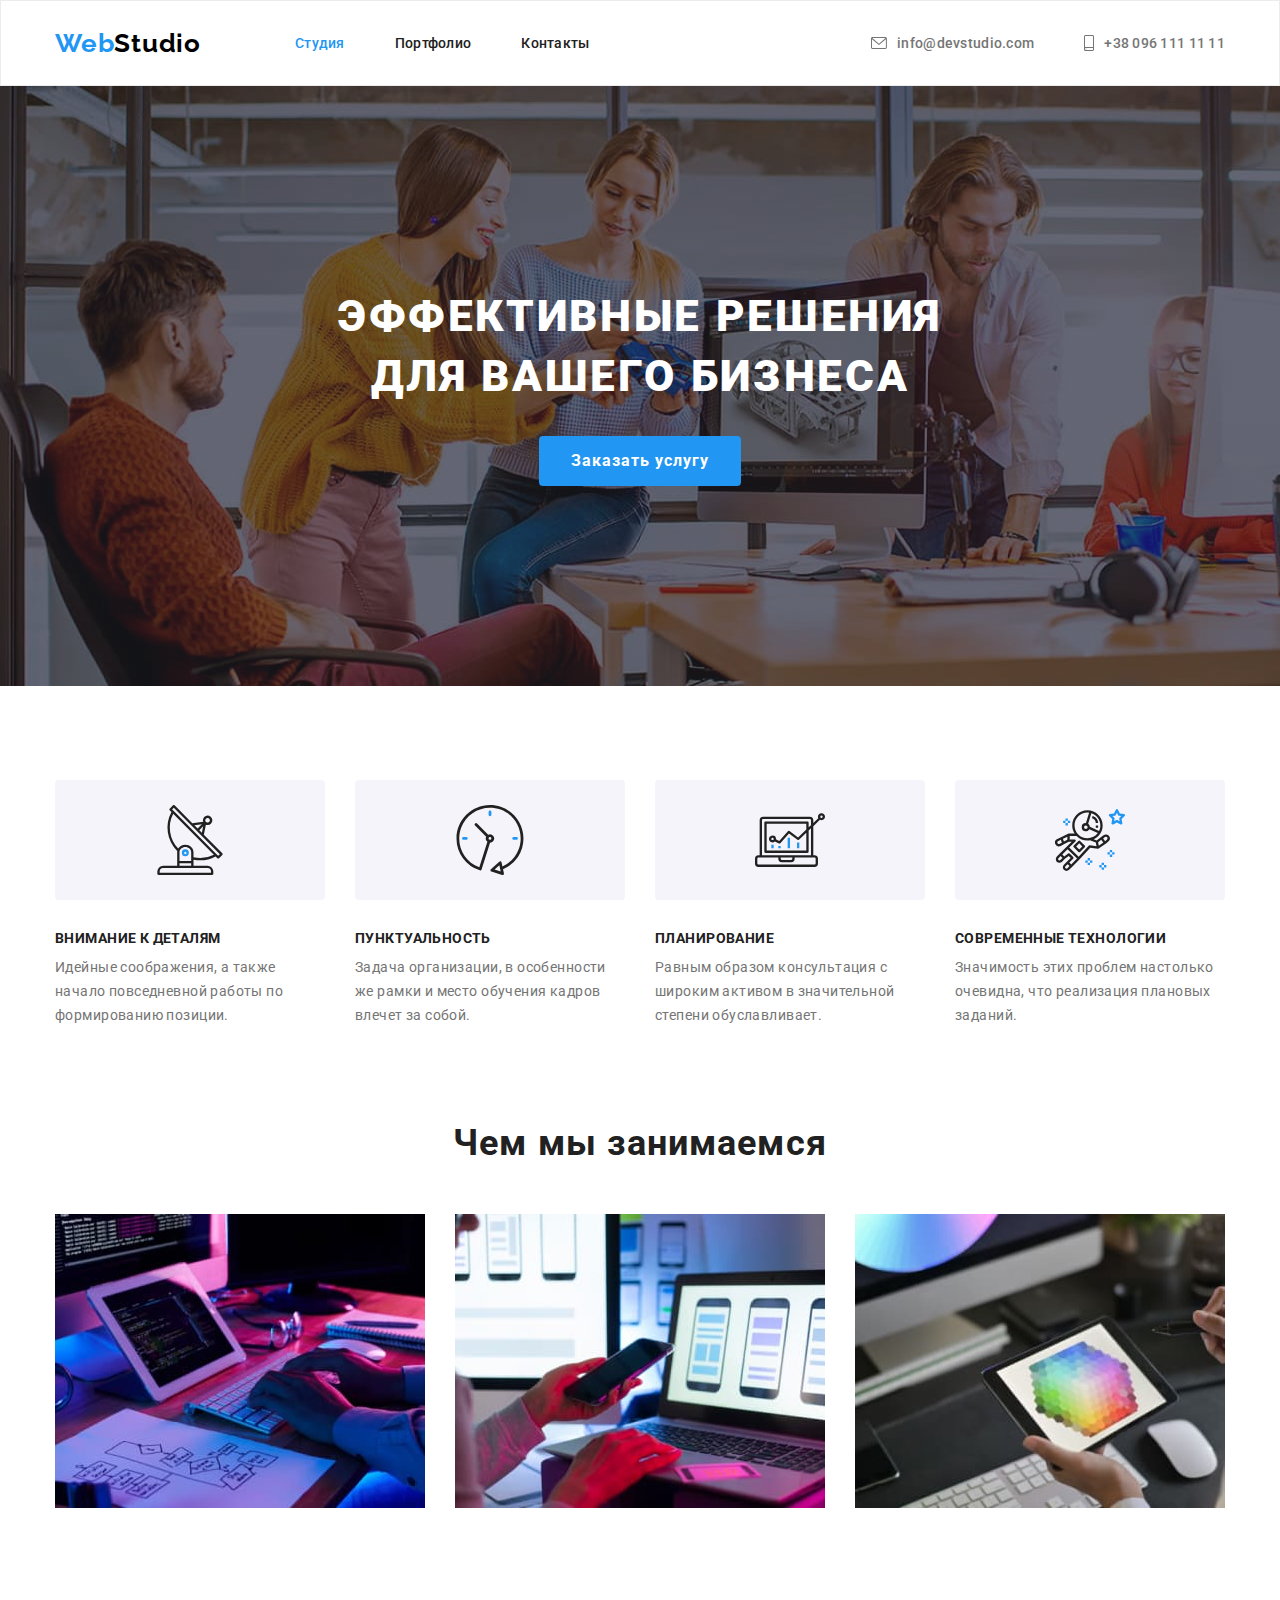
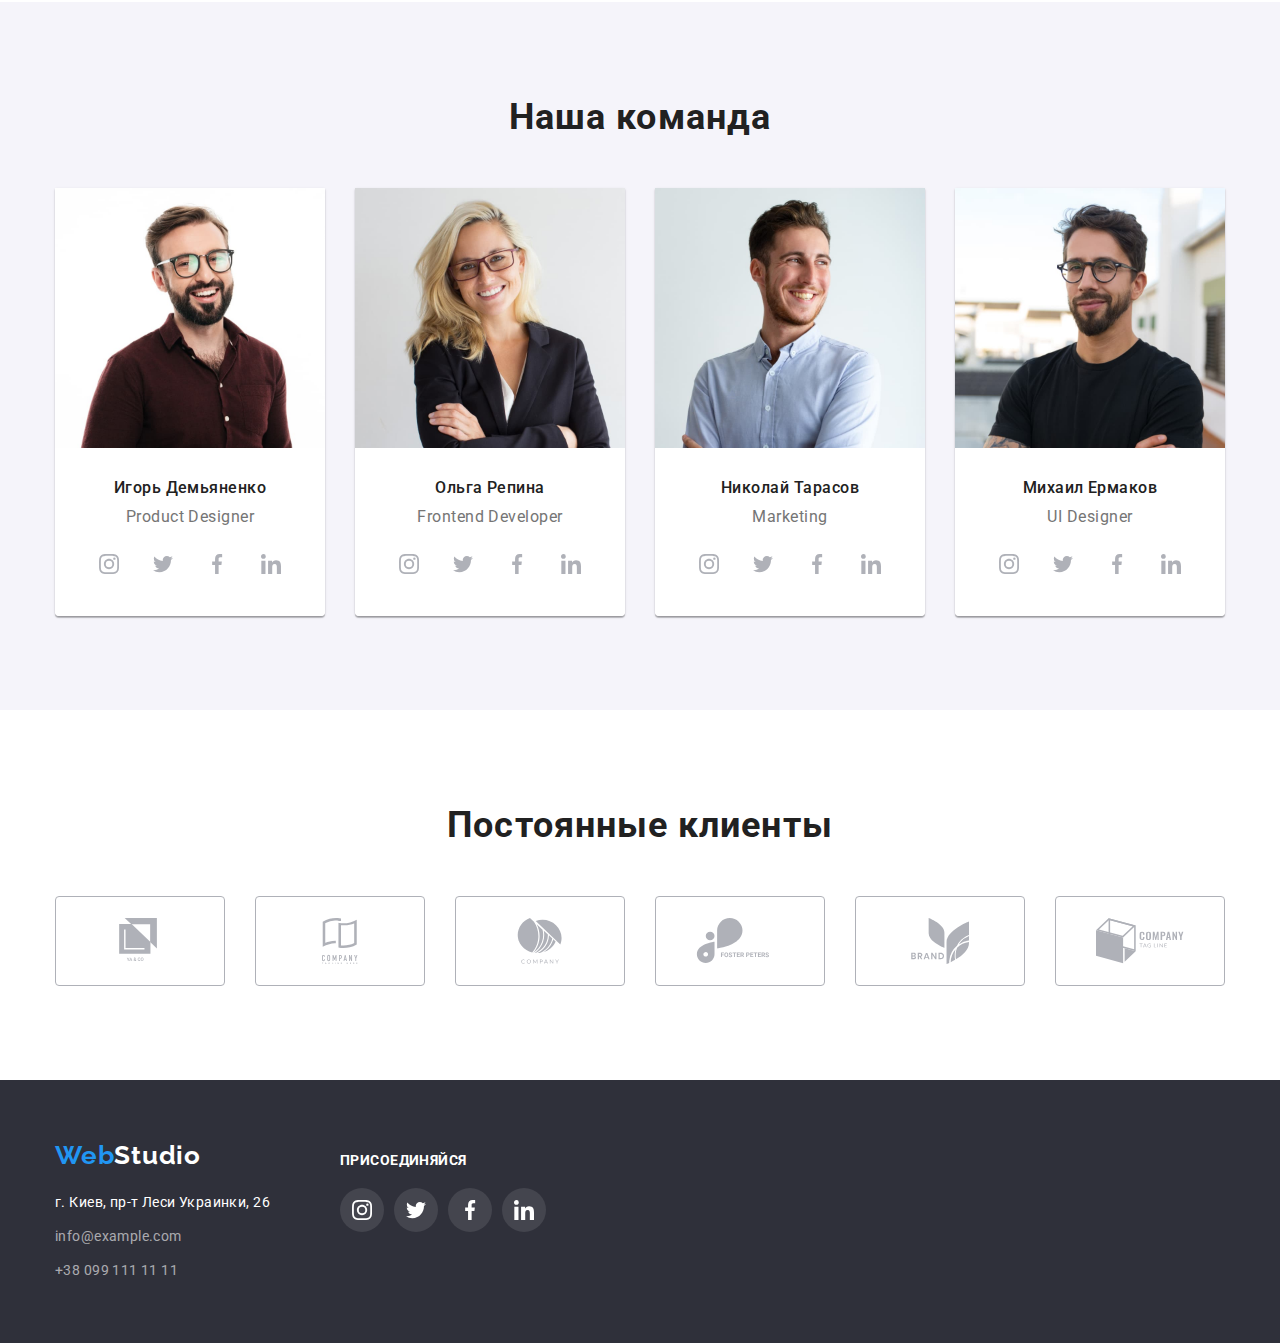
==== index.html @ 65c584cf "Создал репозиторий 5" ====
<!DOCTYPE html>
<html lang="ru">
<head>
    <meta charset="UTF-8">
    <meta name="viewport" content="width=device-width, initial-scale=1.0">
    <title>WebStudio</title>
    <link rel="stylesheet" href="https://cdnjs.cloudflare.com/ajax/libs/modern-normalize/1.0.0/modern-normalize.css">
    <link href="https://fonts.googleapis.com/css2?family=Raleway:wght@700&family=Roboto:wght@400;500;700;900&display=swap" rel="stylesheet">
    <link rel="stylesheet" href="./css/style.css">
</head>

<body>

    <!-- Шапка -->
    <header class="header">
        <div class="container">
            <nav class="navigation">
                <a class="logo link" href="./index.html" aria-label="логотип вебстудио"><span class="logo-part">Web</span>Studio</a>
            
                <ul class="navigation-list list">
                    <li class="navigation-list-item">
                        <a class="navigation-list-link active link" href="./index.html">Студия</a>
                    </li>
                    <li class="navigation-list-item">
                        <a class="navigation-list-link link" href="./portfolio.html">Портфолио</a>
                    </li>
                    <li class="navigation-list-item">
                        <a class="navigation-list-link link" href="">Контакты</a>
                    </li>
                </ul>
            </nav>
    
            <address class="address">
                <ul class="address-list list">
                    <li class="address-list-item">
                        <a class="address-link-item address link" href="mailto:info@devstudio.com">
                            <svg class="adress-icon" width="16" height="12">
                                <use href="./imeges/sprite.svg#icon-envelope"></use>
                            </svg>
                            info@devstudio.com</a>
                    </li>
                    <li class="address-list-item">
                        <a class="address-link-item address link" href="tel:+380961111111">
                            <svg class="adress-icon" width="10" height="16">
                                <use href="./imeges/sprite.svg#icon-smartphone"></use>
                            </svg>
                            +38 096 111 11 11</a>
                    </li>
                </ul>
            </address>
        </div>
    </header>
        

    <main>
        <!-- Главная секция -->
        <section class="main-section">
            <div class="container">
                <h1 class="main-section-title">Эффективные решения<br> для вашего бизнеса</h1>

                <button class="hero-btn" type="button">Заказать услугу</button>
            </div>
        </section>

        <!-- Секция Наши преимущества -->
        <section class="our-adventages-section">
            <div class="container">
                <h2 class="section-title visually-hidden">Наши преимущества</h2>
                <ul class="adventages-list list">
                    <li class="adventages-list-item">
                        <h3 class="adventages-subtitle">Внимание к деталям</h3>
                        <p class="adventages-text">Идейные соображения, а также начало повседневной работы по формированию позиции.</p>
                    </li>
                    <li class="adventages-list-item">
                        <h3 class="adventages-subtitle">Пунктуальность</h3>
                        <p class="adventages-text">Задача организации, в особенности же рамки и место обучения кадров влечет за собой.</p>
                    </li>
                    <li class="adventages-list-item">
                        <h3 class="adventages-subtitle">Планирование</h3>
                        <p class="adventages-text">Равным образом консультация с широким активом в значительной степени обуславливает.</p>
                    </li>
                    <li class="adventages-list-item">
                        <h3 class="adventages-subtitle">Современные технологии</h3>
                        <p class="adventages-text">Значимость этих проблем настолько очевидна, что реализация плановых заданий.</p>
                    </li>
                </ul>
            </div>
        </section>

        <!-- Секция Чем мы занимаемся -->
        <section class="what-are-we-doing-section">
            <div class="container">
                <h2 class="section-title">Чем мы занимаемся</h2>
                <ul class="we-doing-list list">
                    <li class="we-doing-item">
                        <img class="we-doing-img" src="./imeges/what-are-we-doing/box-1.jpg" alt="Человек печатает на клавиатуре" width="370" height="294">
                    </li>
                    <li class="we-doing-item">
                        <img class="we-doing-img" src="./imeges/what-are-we-doing/box-2.jpg" alt="Человек сидит за ноутбуком и держит телефон" width="370" height="294">
                    </li>
                    <li class="we-doing-item">
                        <img class="we-doing-img" src="./imeges/what-are-we-doing/box-3.jpg" alt="Человек держит планшет" width="370" height="294">
                    </li>
                </ul>
            </div>
        </section>

        <!-- Секция Наша команда -->
        <section class="our-team-section">
           <div class="container">
            <h2 class="section-title">Наша команда</h2>
            <ul class="our-team-list list">
                <li class="our-team-item">
                    <img class="our-team-img" src="./imeges/our-team/img-igor.jpg" alt="Мужчина в очках и сбородой" width="270" height="260">
                    <div class="our-team-discription">
                        <h3 class="our-team-subtitle">Игорь Демьяненко</h3>
                        <p class="our-team-text" lang="en">Product Designer</p>
                        <ul class="icon-list list">
                            <li class="icon-item">
                                <a href="" class="icon-link">
                                    <svg class="social-list-svg">
                                    <use href="./imeges/sprite.svg#icon-instagram"></use>
                                    </svg>
                                </a>
                            </li>
                            <li class="icon-item">
                                <a href="" class="icon-link">
                                    <svg class="social-list-svg">
                                    <use href="./imeges/sprite.svg#icon-twitter"></use>
                                    </svg>
                                </a>
                            </li>
                            <li class="icon-item">
                                <a href="" class="icon-link">
                                    <svg class="social-list-svg">
                                    <use href="./imeges/sprite.svg#icon-facebook"></use>
                                    </svg>
                                </a>                                
                            </li>
                            <li class="icon-item">
                                <a href="" class="icon-link">
                                    <svg class="social-list-svg">
                                    <use href="./imeges/sprite.svg#icon-linkedin"></use>
                                    </svg>
                                </a>                                
                            </li>
                        </ul>
                    </div>
                </li>
                <li class="our-team-item">
                    <img class="our-team-img" src="./imeges/our-team/img-olga.jpg" alt="Блондинка в очках" width="270" height="260">
                    <div class="our-team-discription">
                        <h3 class="our-team-subtitle">Ольга Репина</h3>
                        <p class="our-team-text" lang="en">Frontend Developer</p>
                        <ul class="icon-list list">
                            <li class="icon-item">
                                <a href="" class="icon-link">
                                    <svg class="social-list-svg" width="20" haight="20">
                                    <use href="./imeges/sprite.svg#icon-instagram"></use>
                                    </svg>
                                </a>
                            </li>
                            <li class="icon-item">
                                <a href="" class="icon-link">
                                    <svg class="social-list-svg" width="20" haight="20">
                                    <use href="./imeges/sprite.svg#icon-twitter"></use>
                                    </svg>
                                </a>
                            </li>
                            <li class="icon-item">
                                <a href="" class="icon-link">
                                    <svg class="social-list-svg" width="20" haight="20">
                                    <use href="./imeges/sprite.svg#icon-facebook"></use>
                                    </svg>
                                </a>                                
                            </li>
                            <li class="icon-item">
                                <a href="" class="icon-link">
                                    <svg class="social-list-svg" width="20" haight="20">
                                    <use href="./imeges/sprite.svg#icon-linkedin"></use>
                                    </svg>
                                </a>                                
                            </li>
                        </ul>
                    </div>  
                </li>
                <li class="our-team-item">
                    <img class="our-team-img" src="./imeges/our-team/img-nikolai.jpg" alt="Мужчина смотрит в сторону" width="270" height="260">
                    <div class="our-team-discription">
                        <h3 class="our-team-subtitle">Николай Тарасов</h3>
                        <p class="our-team-text" lang="en">Marketing</p>
                        <ul class="icon-list list">
                            <li class="icon-item">
                                <a href="" class="icon-link">
                                    <svg class="social-list-svg" width="20" haight="20">
                                    <use href="./imeges/sprite.svg#icon-instagram"></use>
                                    </svg>
                                </a>
                            </li>
                            <li class="icon-item">
                                <a href="" class="icon-link">
                                    <svg class="social-list-svg" width="20" haight="20">
                                    <use href="./imeges/sprite.svg#icon-twitter"></use>
                                    </svg>
                                </a>
                            </li>
                            <li class="icon-item">
                                <a href="" class="icon-link">
                                    <svg class="social-list-svg" width="20" haight="20">
                                    <use href="./imeges/sprite.svg#icon-facebook"></use>
                                    </svg>
                                </a>                                
                            </li>
                            <li class="icon-item">
                                <a href="" class="icon-link">
                                    <svg class="social-list-svg" width="20" haight="20">
                                    <use href="./imeges/sprite.svg#icon-linkedin"></use>
                                    </svg>
                                </a>                                
                            </li>
                        </ul>
                    </div>
                </li>
                <li class="our-team-item">
                    <img class="our-team-img" src="./imeges/our-team/img-mikhail.jpg" alt="Мужчина в очках и сбородой" width="270" height="260">
                    <div class="our-team-discription">
                        <h3 class="our-team-subtitle">Михаил Ермаков</h3>
                        <p class="our-team-text" lang="en">UI Designer</p>
                        <ul class="icon-list list">
                            <li class="icon-item">
                                <a href="" class="icon-link">
                                    <svg class="social-list-svg" width="20" haight="20">
                                    <use href="./imeges/sprite.svg#icon-instagram"></use>
                                    </svg>
                                </a>
                            </li>
                            <li class="icon-item">
                                <a href="" class="icon-link">
                                    <svg class="social-list-svg" width="20" haight="20">
                                    <use href="./imeges/sprite.svg#icon-twitter"></use>
                                    </svg>
                                </a>
                            </li>
                            <li class="icon-item">
                                <a href="" class="icon-link">
                                    <svg class="social-list-svg" width="20" haight="20">
                                    <use href="./imeges/sprite.svg#icon-facebook"></use>
                                    </svg>
                                </a>                                
                            </li>
                            <li class="icon-item">
                                <a href="" class="icon-link">
                                    <svg class="social-list-svg" width="20" haight="20">
                                    <use href="./imeges/sprite.svg#icon-linkedin"></use>
                                    </svg>
                                </a>                                
                            </li>
                        </ul>
                    </div>
                </li>
            </ul>
           </div>
        </section>

        <!-- Секция Постоянные клиенты -->
        <section class="clients">
            <div class="container">
                <h2 class="section-title">Постоянные клиенты</h2>
                <ul class="clients-list list">
                    <li class="clients-item">
                        <a class="clients-link" href="">
                            <svg class="clients-list-svg">
                                <use href="./imeges/sprite.svg#icon-logo-1"></use>
                            </svg>
                        </a>
                    </li>
                    <li class="clients-item">
                        <a class="clients-link" href="">
                            <svg class="clients-list-svg">
                                <use href="./imeges/sprite.svg#icon-logo-2"></use>
                            </svg>
                        </a>
                    </li>
                    <li class="clients-item">
                        <a class="clients-link" href="">
                            <svg class="clients-list-svg">
                                <use href="./imeges/sprite.svg#icon-logo-3"></use>
                            </svg>
                        </a>
                    </li>
                    <li class="clients-item">
                        <a class="clients-link" href="">
                            <svg class="clients-list-svg">
                                <use href="./imeges/sprite.svg#icon-logo-4"></use>
                            </svg>
                        </a>
                    </li>
                    <li class="clients-item">
                        <a class="clients-link" href="">
                            <svg class="clients-list-svg">
                                <use href="./imeges/sprite.svg#icon-logo-5"></use>
                            </svg>
                        </a>
                    </li>
                    <li class="clients-item">
                        <a class="clients-link" href="">
                            <svg class="clients-list-svg">
                                <use href="./imeges/sprite.svg#icon-logo-6"></use>
                            </svg>
                        </a>
                    </li>
                </ul>
            </div>
        </section>
    </main>

    <!-- Подвал -->
    <footer class="footer">   
       <div class="container">
            <div class="contacts">
                <a class="logo logo-dark-theme link" href="./index.html" aria-label="логотип вебстудио"><span class="logo-part">Web</span>Studio</a>

                <address>
                    <ul class="footer-list list">
                        <li class="list-item">
                            <a class="footer-list-address link address" href="https://yandex.ru/maps/-/CCQxiAqx9C" target="_blank">г. Киев, пр-т Леси Украинки, 26</a>
                        </li>
                        <li class="list-item">
                            <a class="footer-list-mail link address" href="mailto:info@example.com">info@example.com</a>
                        </li>
                        <li class="list-item">
                            <a class="footer-list-tel link address" href="tel:+380991111111">+38 099 111 11 11</a>
                        </li>
                    </ul>
                </address>
            </div>

            <div class="social-list">
                <h2 class="footer-subtitle">Присоединяйся</h2>
                <ul class="social-list-items list">
                    <li class="social-item">
                        <a href="" class="icon-link">
                            <svg class="social-list-svg" width="20" haight="20">
                            <use href="./imeges/sprite.svg#icon-instagram"></use>
                            </svg>
                        </a>
                    </li>
                    <li class="social-item">
                        <a href="" class="icon-link">
                            <svg class="social-list-svg" width="20" haight="20">
                            <use href="./imeges/sprite.svg#icon-twitter"></use>
                            </svg>
                        </a>
                    </li>
                    <li class="social-item">
                        <a href="" class="icon-link">
                            <svg class="social-list-svg" width="20" haight="20">
                            <use href="./imeges/sprite.svg#icon-facebook"></use>
                            </svg>
                        </a>
                    </li>
                    <li class="social-item">
                        <a href="" class="icon-link">
                            <svg class="social-list-svg" width="20" haight="20">
                            <use href="./imeges/sprite.svg#icon-linkedin"></use>
                            </svg>
                        </a>
                    </li>
                </ul>
            </div>
       </div>
    </footer>
</body>
</html>
---- css/style.css ----
:root {
    --main-font: "Roboto", sans-serif;
    --secondary-font: "Raleway", sans-serif;
    --title-color-white-them: #212121;
    --title-color-dark-theme: #FFFFFF;
    --text-color: #757575;
    --accent-text-color: #2196F3;
    --text-btn-white-theme: #212121;
    --text-btn-dark-theme: #FFFFFF;
    --active-text-btn-white-theme: #FFFFFF;
    --active-text-btn-dark-theme: #212121;
}

*,
*::before,
*::after {
    margin: 0;
    padding: 0;
}

body {
    font-family: var(--main-font);
    font-style: normal;
    color: var(--text-color);
    background-color: #ffffff;
    
}

.list {
    list-style: none;
}

.link {
    text-decoration: none;
}

.address {
    font-style: normal;
}

img {
    display: block;
    max-width: 100%;
    height: auto;
}

/* COMPONENTS */

.container {
    width: 1200px;
    padding: 0 15px;
    margin-right: auto;
    margin-left: auto;
}

.section-title {
    margin-bottom: 50px;

    font-weight: 700;
    font-size: 36px;
    line-height: 1.167;
    text-align: center;
    letter-spacing: 0.03em;
    color: var(--title-color-white-them);
}

.visually-hidden {
    position: absolute;
    width: 1px;
    height: 1px;
    margin: -1px;
    border: 0;
    padding: 0;   
    white-space: nowrap;
    clip-path: inset(100%);
    clip: rect(0 0 0 0);
    overflow: hidden;
}


/* END COMPONENTS */

/* HEADER */

.header {
    padding: 24px 0;
    border: 1px solid #ECECEC;
}

.header .container {
    display: flex;
    align-items: center;
    }

.navigation {
    display: flex;
    align-items: center;
}

.navigation-list {
    display: flex;
}

.header>.container>.address {
    margin-left: auto;
}

.logo {
    font-family: var(--secondary-font);
    font-weight: 700;
    font-size: 26px;
    line-height: 1.192;
    letter-spacing: 0.03em;
    color: #000000;
}

.navigation .logo {
    margin-right: 94px;
}

.logo-part {
    color: var(--accent-text-color);
}

/* --links of menu-- */
.navigation-list-item:not(:last-child) {
    margin-right: 50px;
}

.navigation-list-link {
    display: block;
    padding-top: 10px;
    padding-bottom: 10px;
}

.navigation-list-link,
.address-link-item {
    font-weight: 500;
    font-size: 14px;
    line-height: 1.143;
    letter-spacing: 0.02em;
}

.navigation-list-link {
    color: var(--title-color-white-them);
}

/* --links of mail and tel-- */
.address-link-item {
    color: var(--text-color);
}

.navigation-list-link:hover,
.navigation-list-link:focus,
.address-link-item:hover,
.address-link-item:focus {
    color: var(--accent-text-color);
    --color1: var(--accent-text-color);
}

.navigation-list-link.active {
    color: var(--accent-text-color);
}

.address-list {
    display: flex;
}

.address-list-item:not(:last-child) {
    margin-right: 50px;
}

.adress-icon {
    margin-right: 10px;
}

.address-link-item {
    display: flex;
    align-items: center;
}

/* END HEADER */

/* MAIN SECTION */

.main-section .container {

    padding-top: 200px;
    padding-bottom: 200PX;
    text-align: center;
}

.main-section-title {
    
    margin-bottom: 30px;

    font-weight: 900;
    font-size: 44px;
    line-height: 1.364;
    text-align: center;
    letter-spacing: 0.06em;
    text-transform: uppercase;
    color: #FFFFFF;
}

.main-section {
    background-image: linear-gradient(rgba(47, 48, 58, 0.4),
    rgba(47, 48, 58, 0.4)), 
    url(../imeges/hero/bg.jpg);
    background-repeat: no-repeat;
    background-size: cover;
}

.hero-btn {
    padding: 10px 32px;

    font-family: var(--main-font);
    font-style: normal;
    font-weight: 700;
    font-size: 16px;
    line-height: 1.875;
    display: inline-block;
    
    
    letter-spacing: 0.06em;
    color: var(--text-btn-dark-theme);
    background: #2196F3;
    border-radius: 4px;
    border-style: none;
}

.hero-btn:hover,
.hero-btn:focus {
    color: var(--active-text-btn-dark-theme);
    background: #FFFFFF;
}

/* END MAIN SECTION */

/* OUR ADVENTAGES SECTION*/

.our-adventages-section .container {
    padding-top: 94px;
    padding-bottom: 94px;
}

.adventages-list {
    display: flex;
    justify-content: space-between;
}

.adventages-list-item {
    width: calc((100%-90px) / 4);
}

.adventages-list-item:not(:last-child) {
    margin-right: 30px;
}

.adventages-list-item:first-child::before {
    display: block;
    content: "";
    width: 270px;
    height: 120px;
    margin-bottom: 30px;
    background-color:#F5F4FA;
    background-image: url(../imeges/our-advantages/antenna.svg);
    border-radius: 4px;
    background-position: center;
    background-repeat: no-repeat;
}

.adventages-list-item:nth-child(2)::before {
    display: block;
    content: "";
    width: 270px;
    height: 120px;
    margin-bottom: 30px;
    background-color:#F5F4FA;
    background-image: url(../imeges/our-advantages/clock.svg);
    border-radius: 4px;
    background-position: center;
    background-repeat: no-repeat;
}

.adventages-list-item:nth-child(3)::before {
    display: block;
    content: "";
    width: 270px;
    height: 120px;
    margin-bottom: 30px;
    background-color:#F5F4FA;
background-image: url(../imeges/our-advantages/diagram.svg);
    border-radius: 4px;
    background-position: center;
    background-repeat: no-repeat;
}

.adventages-list-item:last-child::before {
    display: block;
    content: "";
    width: 270px;
    height: 120px;
    margin-bottom: 30px;
    background-color:#F5F4FA;
    background-image: url(../imeges/our-advantages/astronaut.svg);
    border-radius: 4px;
    background-position: center;
    background-repeat: no-repeat;
}

.adventages-subtitle {
    margin-bottom: 10px;

    font-weight: 700;
    font-size: 14px;
    line-height: 1.143;
    letter-spacing: 0.03em;
    text-transform: uppercase;
    color: var(--title-color-white-them);
}

.adventages-text {
    font-size: 14px;
    line-height: 1.714;
    letter-spacing: 0.03em;
}

/* END OUR ADVENTAGES SECTION*/

/* WHAT ARE WE DOING SECTION */

.what-are-we-doing-section .container {
    padding-bottom: 94px;
}

.we-doing-list {
    display: flex;
    justify-content: space-between;
}

.we-doing-item:not(:last-child) {
    margin-right: 30px;
}

/* END WHAT ARE WE DOING SECTION */

/* OUR TEAM SECTION */

.our-team-section {
    background-color: #F5F4FA;
}

.our-team-section .container {
    padding-top: 94px;
    padding-bottom: 94px;
}

.our-team-list {
    display: flex;
    justify-content: space-between;
}

/* .our-team-item + .our-team-item {
    margin-left: 30px;
} */

.our-team-item {
    width: 270px;
    
    overflow: hidden;
    border-bottom-right-radius: 4px;
    border-bottom-left-radius: 4px;
    box-shadow: 0px 1px 3px rgba(0, 0, 0, 0.12), 0px 1px 1px rgba(0, 0, 0, 0.14), 0px 2px 1px rgba(0, 0, 0, 0.2);
}

.our-team-discription {
    padding: 30px 32px;

    background-color: #FFFFFF;
    text-align: center;
}

.our-team-subtitle {
    margin-bottom: 10px;

    font-weight: 500;
    font-size: 16px;
    line-height: 1.188;
    letter-spacing: 0.03em;
    color: var(--title-color-white-them);
}

.our-team-text {
    font-size: 16px;
    line-height: 1.188;
    letter-spacing: 0.03em;

    margin-bottom: 16px;
}

.our-team-section .icon-list {
    display: flex;
    justify-content: space-between;
}

.icon-list .icon-link {
    display: flex;
    align-items: center;
    justify-content: center;
    width: 44px;
    height: 44px;
    border-radius: 50%;
    background-color: #FFFFFF;
}

.social-list-svg {
    width: 20px;
    height: 20px;
}

.icon-list .icon-link:hover,
.icon-list .icon-link:focus {
    background-color: var(--accent-text-color);
    --color2: var(--text-btn-dark-theme);
}

/* END OUR TEAM SECTION */

/* REGULAR CLIENTS */

.clients .container {
    padding: 94px 15px;
}

.clients-list {
    display: flex;
    justify-content: space-between;
}

.clients-item:not(:last-child) {
    margin-right: 30px;
}

.clients-link {
    display: flex;
    align-items: center;
    justify-content: center;
    width: 170px;
    height: 90px;

    border: 1px solid #AFB1B8;
    box-sizing: border-box;
    border-radius: 4px;
}

.clients-list-svg {
    width: 88px;
    height: 46px;
}

.clients-link:hover,
.clients-link:focus {
    border:1px solid var(--accent-text-color);
    --color2: var(--accent-text-color);
}

/* END REGULAR CLIENTS */

/* PORTFOLIO SECTION */

.portfolio-section {
    padding-top: 100px;
    padding-bottom: 94px;
}

.portfolio-filter-list {
    display: flex;
    justify-content: center;
    margin-bottom: 50px;
}

.portfolio-filter-item:not(:last-child) {
    margin-right: 8px;
}

.portfolio-filter-btn {
    padding: 6px 22px;

    font-family: Roboto, sans-serif;
    font-style: normal;
    font-weight: 500;
    font-size: 16px;
    line-height: 1.625;
    letter-spacing: 0.03em;
    color: var(--text-btn-white-theme);
    background-color: #F5F4FA;
    border-style: none;
    border-radius: 4px;
}

.portfolio-filter-btn:hover,
.portfolio-filter-btn:focus {
    color: var(--active-text-btn-white-theme);
    background-color: #2196F3;
    box-shadow: 0px 3px 1px rgba(0, 0, 0, 0.1), 0px 1px 2px rgba(0, 0, 0, 0.08), 0px 2px 2px rgba(0, 0, 0, 0.12);
}

.projects-list {
    display: flex;
    flex-wrap: wrap;
}

.project-item {
    width: calc((100% - 60px) / 3);
}

.project-item:not(:nth-child(3n)) {
    margin-right: 30px;
}

.project-item:not(:nth-last-child(-n+3)) {
    margin-bottom: 30px;
}

.project-item-link {
    display: block;
}

.project-item-link:hover,
.project-item-link:focus {
    box-shadow: 0px 1px 1px rgba(0, 0, 0, 0.12), 0px 4px 4px rgba(0, 0, 0, 0.06), 1px 4px 6px rgba(0, 0, 0, 0.16);
}

.project-content {
    padding: 20px 24px;

    border-right-width: 1px;
    border-right-style: solid;
    border-right-color: #EEEEEE;
    border-bottom-width: 1px;
    border-bottom-style: solid;
    border-bottom-color: #EEEEEE;
    border-left-width: 1px;
    border-left-style: solid;
    border-left-color: #EEEEEE;
}

.project-item-subtitle {
    margin-bottom: 4px;

    font-weight: 700;
    font-size: 18px;
    line-height: 2.000;
    letter-spacing: 0.06em;
    color: var(--title-color-white-them);
}

.project-item-text {
    font-size: 16px;
    line-height: 1.875;
    letter-spacing: 0.03em;
    color: var(--text-color);
}


/* END PORTFOLIO SECTION */

/* FOOTER */

.footer .container {
    display: flex;
    align-items: flex-start;
    padding-top: 60px;
    padding-bottom: 60px;
}

.footer .contacts {
    margin-right: 70px;
}

.logo.logo-dark-theme {
    display: inline-block;
    margin-bottom: 20px;

    color: #FFFFFF;
}

.footer-list .list-item:not(:last-child) {
    margin-bottom: 10px;
}

.footer-list-address {
    font-size: 14px;
    line-height: 1.714;
    letter-spacing: 0.03em;
    color: #FFFFFF;
}

.footer-list-mail,
.footer-list-tel {
    font-size: 14px;
    line-height: 1.714;
    letter-spacing: 0.03em;
    color: rgba(255, 255, 255, 0.6);
}

.footer {
    /* width: 1600px;
    height: 252px;
    left: 0px;
    top: 2097px; */
    background: #2F303A;
}

.footer-list-address:hover,
.footer-list-address:focus,
.footer-list-mail:hover,
.footer-list-mail:focus,
.footer-list-tel:hover,
.footer-list-tel:focus {
    color: var(--accent-text-color);
}

.social-list {
    padding-top: 12px;
}

.footer-subtitle {
    margin-bottom: 20px;

    font-weight: bold;
    font-size: 14px;
    line-height: 1.143;
    letter-spacing: 0.03em;
    text-transform: uppercase;
    color: var(--title-color-dark-theme);
}

.social-list-items {
    display: flex;
    justify-content: space-between;
}

.social-item:not(:last-child) {
    margin-right: 10px;
}

.social-item .icon-link {
    display: flex;
    align-items: center;
    justify-content: center;
    width: 44px;
    height: 44px;
    border-radius: 50%;
    background-color:rgba(255, 255, 255, 0.1);
    --color2: var(--text-btn-dark-theme);

}

.social-item .icon-link:hover,
.social-item .icon-link:focus {
    background-color: var(--accent-text-color);

/* END FOOTER */
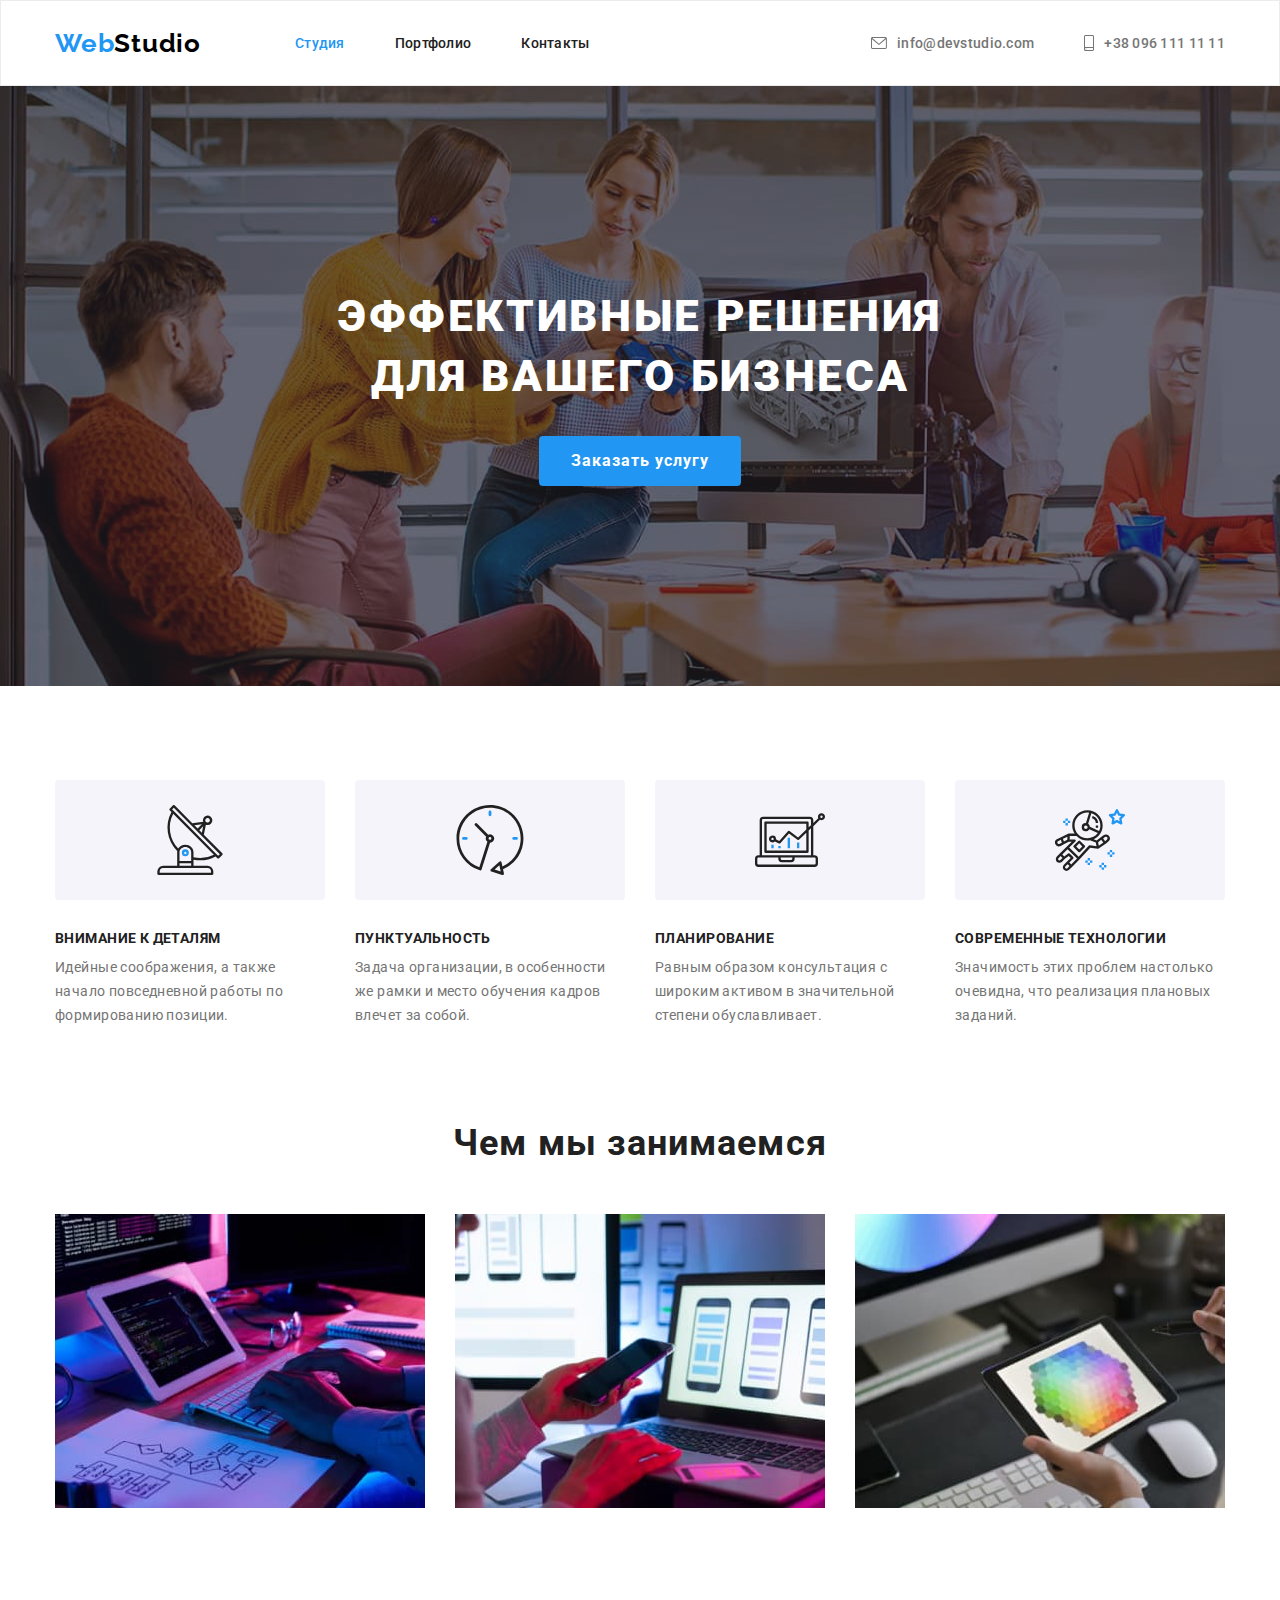
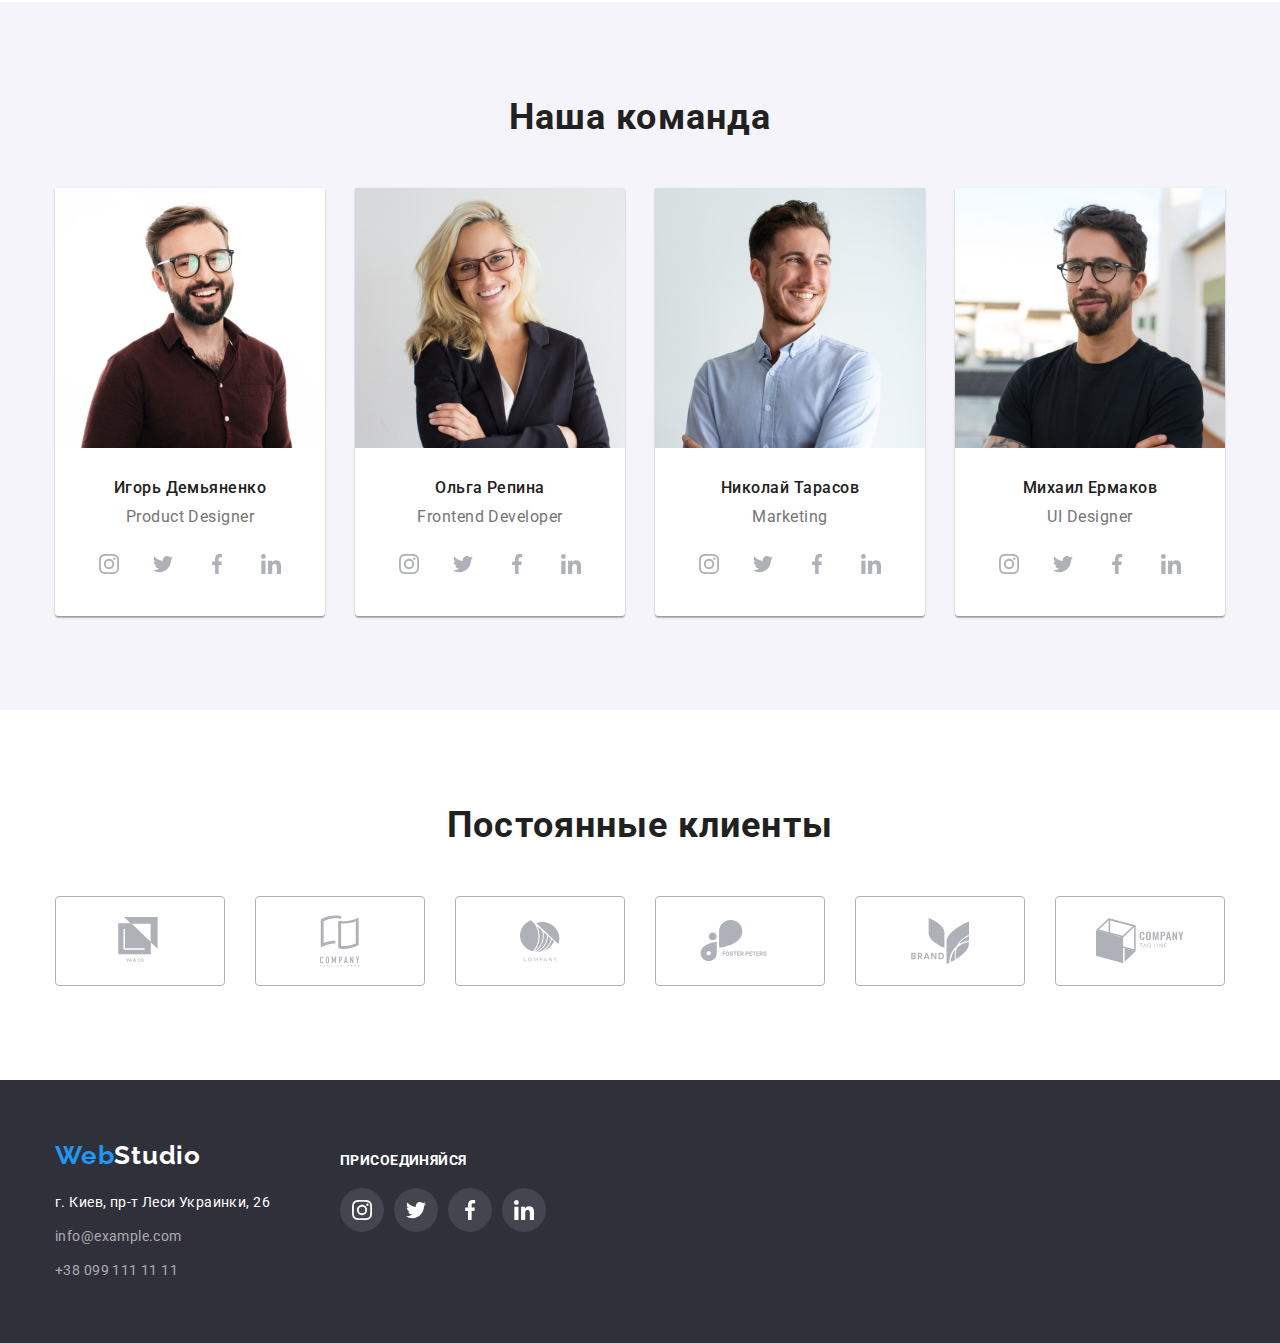
==== commit 2a3d1657: "Изменил атрибуты размеров иконок" ====
--- a/index.html
+++ b/index.html
@@ -118,28 +118,28 @@
                         <ul class="icon-list list">
                             <li class="icon-item">
                                 <a href="" class="icon-link">
-                                    <svg class="social-list-svg">
+                                    <svg class="social-list-svg" width="20" height="20">
                                     <use href="./imeges/sprite.svg#icon-instagram"></use>
                                     </svg>
                                 </a>
                             </li>
                             <li class="icon-item">
                                 <a href="" class="icon-link">
-                                    <svg class="social-list-svg">
+                                    <svg class="social-list-svg" width="20" height="20">
                                     <use href="./imeges/sprite.svg#icon-twitter"></use>
                                     </svg>
                                 </a>
                             </li>
                             <li class="icon-item">
                                 <a href="" class="icon-link">
-                                    <svg class="social-list-svg">
+                                    <svg class="social-list-svg" width="20" height="20">
                                     <use href="./imeges/sprite.svg#icon-facebook"></use>
                                     </svg>
                                 </a>                                
                             </li>
                             <li class="icon-item">
                                 <a href="" class="icon-link">
-                                    <svg class="social-list-svg">
+                                    <svg class="social-list-svg" width="20" height="20">
                                     <use href="./imeges/sprite.svg#icon-linkedin"></use>
                                     </svg>
                                 </a>                                
@@ -155,28 +155,28 @@
                         <ul class="icon-list list">
                             <li class="icon-item">
                                 <a href="" class="icon-link">
-                                    <svg class="social-list-svg" width="20" haight="20">
+                                    <svg class="social-list-svg" width="20" height="20">
                                     <use href="./imeges/sprite.svg#icon-instagram"></use>
                                     </svg>
                                 </a>
                             </li>
                             <li class="icon-item">
                                 <a href="" class="icon-link">
-                                    <svg class="social-list-svg" width="20" haight="20">
+                                    <svg class="social-list-svg" width="20" height="20">
                                     <use href="./imeges/sprite.svg#icon-twitter"></use>
                                     </svg>
                                 </a>
                             </li>
                             <li class="icon-item">
                                 <a href="" class="icon-link">
-                                    <svg class="social-list-svg" width="20" haight="20">
+                                    <svg class="social-list-svg" width="20" height="20">
                                     <use href="./imeges/sprite.svg#icon-facebook"></use>
                                     </svg>
                                 </a>                                
                             </li>
                             <li class="icon-item">
                                 <a href="" class="icon-link">
-                                    <svg class="social-list-svg" width="20" haight="20">
+                                    <svg class="social-list-svg" width="20" height="20">
                                     <use href="./imeges/sprite.svg#icon-linkedin"></use>
                                     </svg>
                                 </a>                                
@@ -192,28 +192,28 @@
                         <ul class="icon-list list">
                             <li class="icon-item">
                                 <a href="" class="icon-link">
-                                    <svg class="social-list-svg" width="20" haight="20">
+                                    <svg class="social-list-svg" width="20" height="20">
                                     <use href="./imeges/sprite.svg#icon-instagram"></use>
                                     </svg>
                                 </a>
                             </li>
                             <li class="icon-item">
                                 <a href="" class="icon-link">
-                                    <svg class="social-list-svg" width="20" haight="20">
+                                    <svg class="social-list-svg" width="20" height="20">
                                     <use href="./imeges/sprite.svg#icon-twitter"></use>
                                     </svg>
                                 </a>
                             </li>
                             <li class="icon-item">
                                 <a href="" class="icon-link">
-                                    <svg class="social-list-svg" width="20" haight="20">
+                                    <svg class="social-list-svg" width="20" height="20">
                                     <use href="./imeges/sprite.svg#icon-facebook"></use>
                                     </svg>
                                 </a>                                
                             </li>
                             <li class="icon-item">
                                 <a href="" class="icon-link">
-                                    <svg class="social-list-svg" width="20" haight="20">
+                                    <svg class="social-list-svg" width="20" height="20">
                                     <use href="./imeges/sprite.svg#icon-linkedin"></use>
                                     </svg>
                                 </a>                                
@@ -229,28 +229,28 @@
                         <ul class="icon-list list">
                             <li class="icon-item">
                                 <a href="" class="icon-link">
-                                    <svg class="social-list-svg" width="20" haight="20">
+                                    <svg class="social-list-svg" width="20" height="20">
                                     <use href="./imeges/sprite.svg#icon-instagram"></use>
                                     </svg>
                                 </a>
                             </li>
                             <li class="icon-item">
                                 <a href="" class="icon-link">
-                                    <svg class="social-list-svg" width="20" haight="20">
+                                    <svg class="social-list-svg" width="20" height="20">
                                     <use href="./imeges/sprite.svg#icon-twitter"></use>
                                     </svg>
                                 </a>
                             </li>
                             <li class="icon-item">
                                 <a href="" class="icon-link">
-                                    <svg class="social-list-svg" width="20" haight="20">
+                                    <svg class="social-list-svg" width="20" height="20">
                                     <use href="./imeges/sprite.svg#icon-facebook"></use>
                                     </svg>
                                 </a>                                
                             </li>
                             <li class="icon-item">
                                 <a href="" class="icon-link">
-                                    <svg class="social-list-svg" width="20" haight="20">
+                                    <svg class="social-list-svg" width="20" height="20">
                                     <use href="./imeges/sprite.svg#icon-linkedin"></use>
                                     </svg>
                                 </a>                                
@@ -269,42 +269,42 @@
                 <ul class="clients-list list">
                     <li class="clients-item">
                         <a class="clients-link" href="">
-                            <svg class="clients-list-svg">
+                            <svg class="clients-list-svg" width="44" height="48">
                                 <use href="./imeges/sprite.svg#icon-logo-1"></use>
                             </svg>
                         </a>
                     </li>
                     <li class="clients-item">
                         <a class="clients-link" href="">
-                            <svg class="clients-list-svg">
+                            <svg class="clients-list-svg" width="40" height="52">
                                 <use href="./imeges/sprite.svg#icon-logo-2"></use>
                             </svg>
                         </a>
                     </li>
                     <li class="clients-item">
                         <a class="clients-link" href="">
-                            <svg class="clients-list-svg">
+                            <svg class="clients-list-svg" width="40" height="42">
                                 <use href="./imeges/sprite.svg#icon-logo-3"></use>
                             </svg>
                         </a>
                     </li>
                     <li class="clients-item">
                         <a class="clients-link" href="">
-                            <svg class="clients-list-svg">
+                            <svg class="clients-list-svg" width="80" height="42">
                                 <use href="./imeges/sprite.svg#icon-logo-4"></use>
                             </svg>
                         </a>
                     </li>
                     <li class="clients-item">
                         <a class="clients-link" href="">
-                            <svg class="clients-list-svg">
+                            <svg class="clients-list-svg" width="58" height="46">
                                 <use href="./imeges/sprite.svg#icon-logo-5"></use>
                             </svg>
                         </a>
                     </li>
                     <li class="clients-item">
                         <a class="clients-link" href="">
-                            <svg class="clients-list-svg">
+                            <svg class="clients-list-svg" width="88" height="46">
                                 <use href="./imeges/sprite.svg#icon-logo-6"></use>
                             </svg>
                         </a>
@@ -340,28 +340,28 @@
                 <ul class="social-list-items list">
                     <li class="social-item">
                         <a href="" class="icon-link">
-                            <svg class="social-list-svg" width="20" haight="20">
+                            <svg class="social-list-svg" width="20" height="20">
                             <use href="./imeges/sprite.svg#icon-instagram"></use>
                             </svg>
                         </a>
                     </li>
                     <li class="social-item">
                         <a href="" class="icon-link">
-                            <svg class="social-list-svg" width="20" haight="20">
+                            <svg class="social-list-svg" width="20" height="20">
                             <use href="./imeges/sprite.svg#icon-twitter"></use>
                             </svg>
                         </a>
                     </li>
                     <li class="social-item">
                         <a href="" class="icon-link">
-                            <svg class="social-list-svg" width="20" haight="20">
+                            <svg class="social-list-svg" width="20" height="20">
                             <use href="./imeges/sprite.svg#icon-facebook"></use>
                             </svg>
                         </a>
                     </li>
                     <li class="social-item">
                         <a href="" class="icon-link">
-                            <svg class="social-list-svg" width="20" haight="20">
+                            <svg class="social-list-svg" width="20" height="20">
                             <use href="./imeges/sprite.svg#icon-linkedin"></use>
                             </svg>
                         </a>
--- a/css/style.css
+++ b/css/style.css
@@ -414,11 +414,6 @@
     background-color: #FFFFFF;
 }
 
-.social-list-svg {
-    width: 20px;
-    height: 20px;
-}
-
 .icon-list .icon-link:hover,
 .icon-list .icon-link:focus {
     background-color: var(--accent-text-color);
@@ -452,11 +447,6 @@
     border: 1px solid #AFB1B8;
     box-sizing: border-box;
     border-radius: 4px;
-}
-
-.clients-list-svg {
-    width: 88px;
-    height: 46px;
 }
 
 .clients-link:hover,
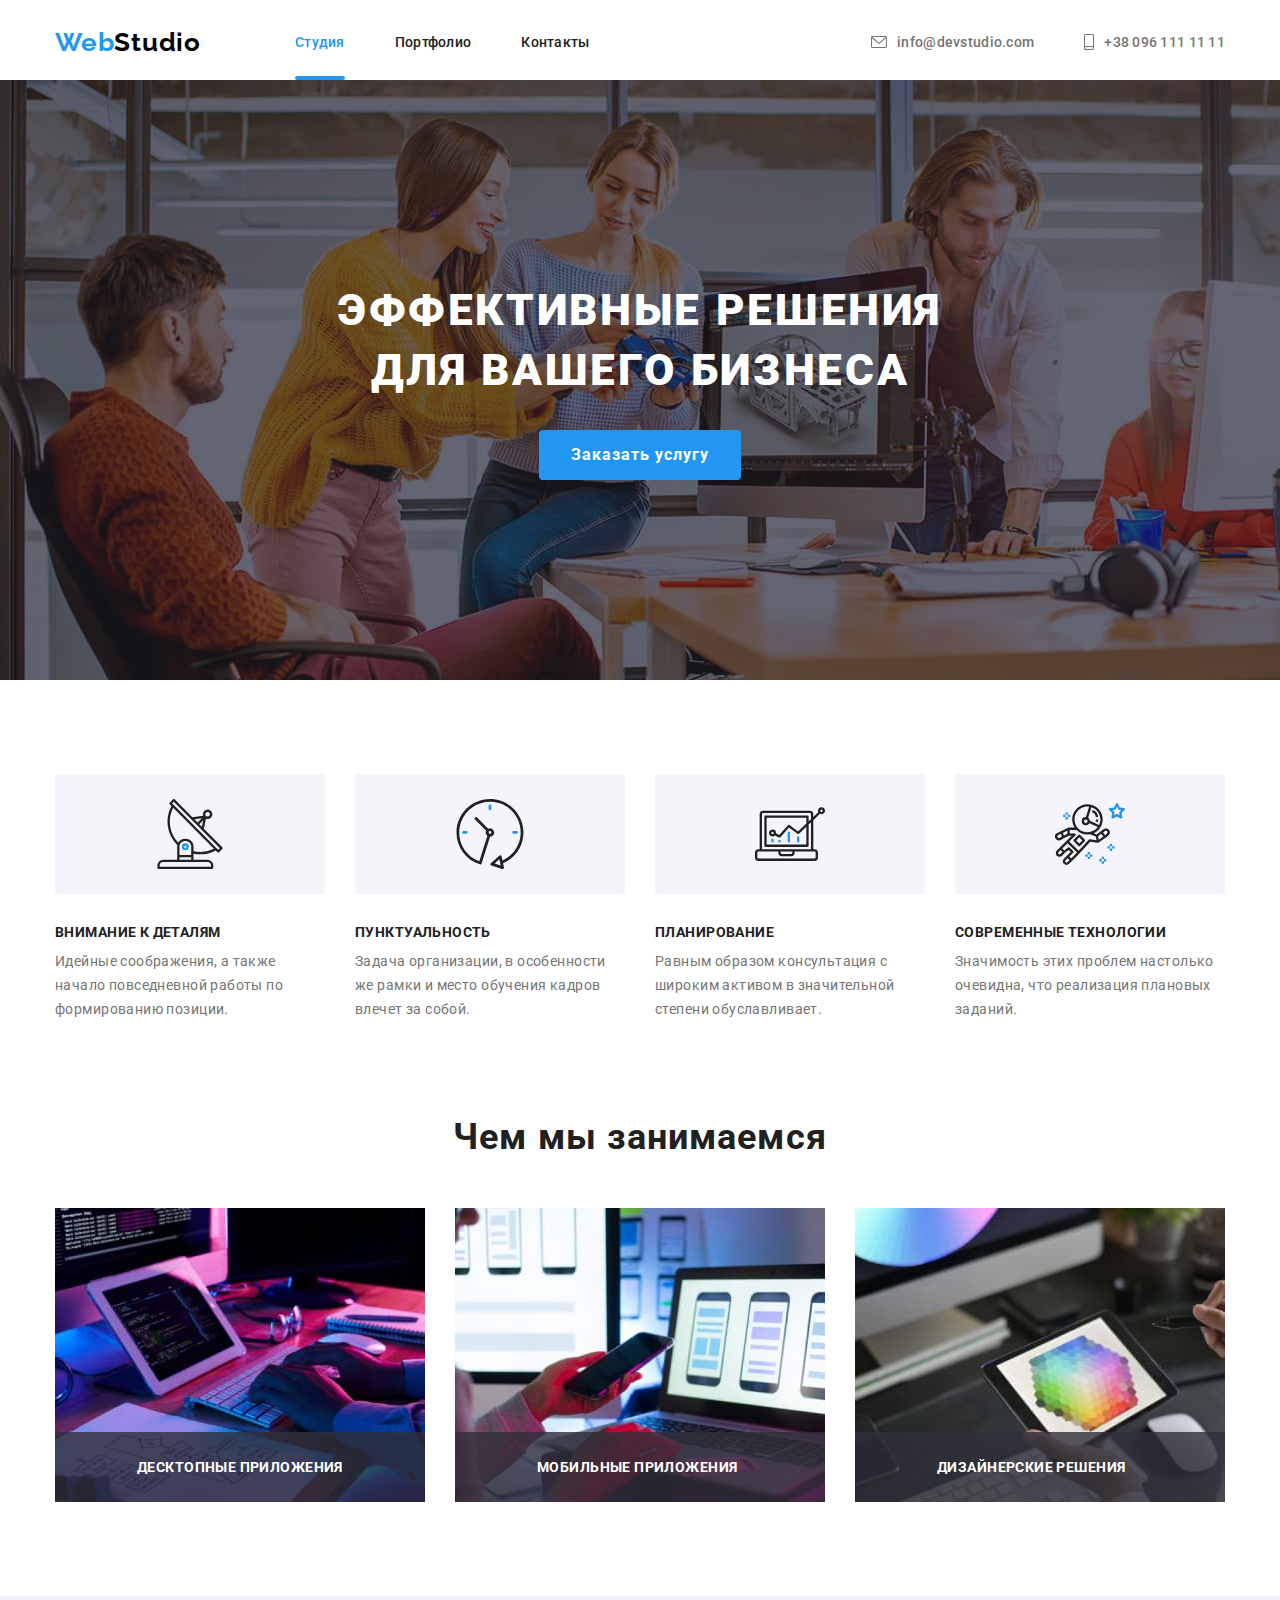
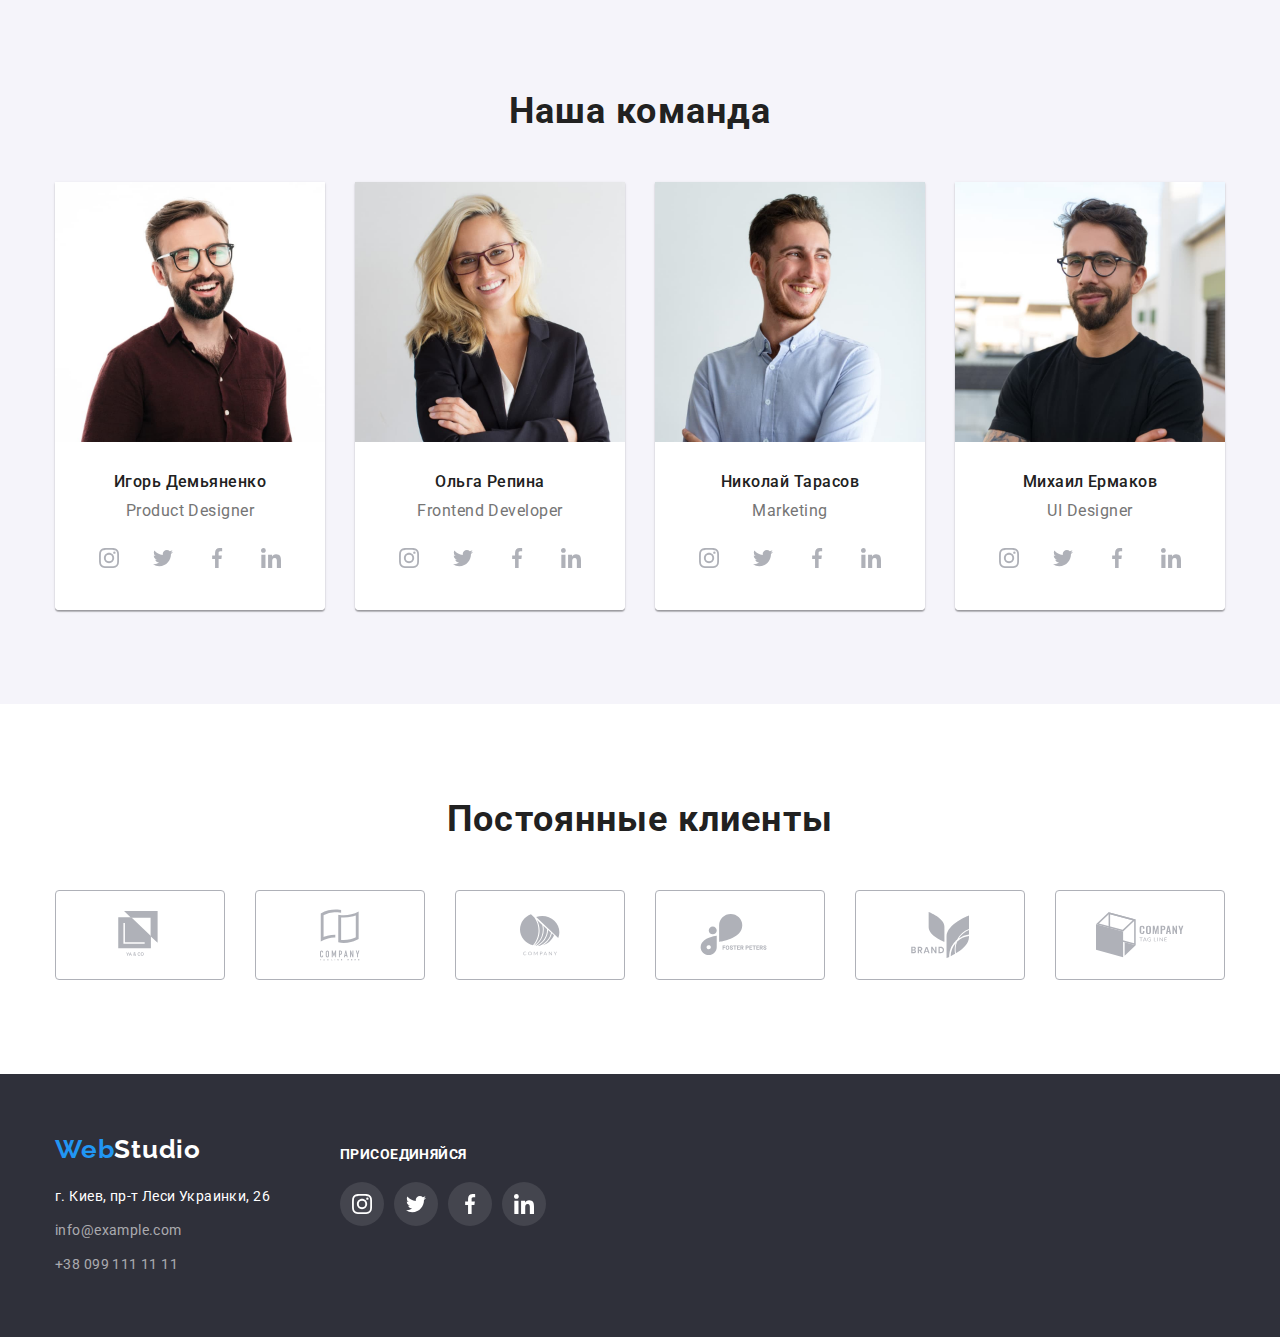
==== commit e66db837: "Оформил декоративный элемент на панели меню, добавил всплывающий текст на карточках портфолио, добав" ====
--- a/index.html
+++ b/index.html
@@ -58,7 +58,7 @@
             <div class="container">
                 <h1 class="main-section-title">Эффективные решения<br> для вашего бизнеса</h1>
 
-                <button class="hero-btn" type="button">Заказать услугу</button>
+                <button data-modal-open class="hero-btn" type="button">Заказать услугу</button>
             </div>
         </section>
 
@@ -94,12 +94,15 @@
                 <ul class="we-doing-list list">
                     <li class="we-doing-item">
                         <img class="we-doing-img" src="./imeges/what-are-we-doing/box-1.jpg" alt="Человек печатает на клавиатуре" width="370" height="294">
+                        <p class="we-doing-description">Десктопные приложения</p>
                     </li>
                     <li class="we-doing-item">
                         <img class="we-doing-img" src="./imeges/what-are-we-doing/box-2.jpg" alt="Человек сидит за ноутбуком и держит телефон" width="370" height="294">
+                        <p class="we-doing-description">Мобильные приложения</p>
                     </li>
                     <li class="we-doing-item">
                         <img class="we-doing-img" src="./imeges/what-are-we-doing/box-3.jpg" alt="Человек держит планшет" width="370" height="294">
+                        <p class="we-doing-description">Дизайнерские решения</p>
                     </li>
                 </ul>
             </div>
@@ -312,6 +315,17 @@
                 </ul>
             </div>
         </section>
+
+        <!-- Модальное окно -->
+        <div data-modal class="backdrop is-hidden">
+            <div class="modal">
+                <button data-modal-close class="button-close">
+                    <svg class="button-close-svg" width="18" height="18">
+                    <use href="./imeges/sprite.svg#icon-close-black-18dp-2-1"></use>
+                    </svg>
+                </button>
+            </div>
+        </div>
     </main>
 
     <!-- Подвал -->
@@ -370,5 +384,6 @@
             </div>
        </div>
     </footer>
+    <script src="./js/modal.js"></script>
 </body>
 </html>--- a/css/style.css
+++ b/css/style.css
@@ -83,8 +83,7 @@
 /* HEADER */
 
 .header {
-    padding: 24px 0;
-    border: 1px solid #ECECEC;
+    padding-top: 4px;
 }
 
 .header .container {
@@ -129,8 +128,8 @@
 
 .navigation-list-link {
     display: block;
-    padding-top: 10px;
-    padding-bottom: 10px;
+    padding-top: 30px;
+    padding-bottom: 30px;
 }
 
 .navigation-list-link,
@@ -139,6 +138,10 @@
     font-size: 14px;
     line-height: 1.143;
     letter-spacing: 0.02em;
+
+    transition-property: color; 
+    transition-duration: 250ms;
+    transition-timing-function: cubic-bezier(0.4, 0, 0.2, 1);
 }
 
 .navigation-list-link {
@@ -148,6 +151,7 @@
 /* --links of mail and tel-- */
 .address-link-item {
     color: var(--text-color);
+    fill: var(--text-color);
 }
 
 .navigation-list-link:hover,
@@ -155,11 +159,25 @@
 .address-link-item:hover,
 .address-link-item:focus {
     color: var(--accent-text-color);
-    --color1: var(--accent-text-color);
+    fill: var(--accent-text-color);
 }
 
 .navigation-list-link.active {
     color: var(--accent-text-color);
+    position: relative;
+}
+
+
+
+.navigation-list-link.active::after {
+    display: block;
+    position: absolute;
+    bottom: 0;
+    content: "";
+    width: 100%;
+    height: 4px;
+    background-color: var(--accent-text-color);
+    border-radius: 2px;
 }
 
 .address-list {
@@ -227,12 +245,18 @@
     background: #2196F3;
     border-radius: 4px;
     border-style: none;
+
+    cursor: pointer;
+
+    transition-property: color, background-color; 
+    transition-duration: 250ms;
+    transition-timing-function: cubic-bezier(0.4, 0, 0.2, 1);
 }
 
 .hero-btn:hover,
 .hero-btn:focus {
     color: var(--active-text-btn-dark-theme);
-    background: #FFFFFF;
+    background-color: #FFFFFF;
 }
 
 /* END MAIN SECTION */
@@ -339,8 +363,29 @@
     justify-content: space-between;
 }
 
+.we-doing-item {
+    position: relative;
+}
+
 .we-doing-item:not(:last-child) {
     margin-right: 30px;
+}
+
+.we-doing-description {
+    position: absolute;
+    bottom: 0;
+    width: 100%;
+    padding: 27px 82px;
+
+    font-family: Roboto;
+    font-weight: 700;
+    font-size: 14px;
+    line-height: 1.143;
+    letter-spacing: 0.03em;
+    text-transform: uppercase;
+    color: var(--title-color-dark-theme);
+
+    background-color: rgba(47, 48, 58, 0.8);
 }
 
 /* END WHAT ARE WE DOING SECTION */
@@ -412,12 +457,17 @@
     height: 44px;
     border-radius: 50%;
     background-color: #FFFFFF;
+    fill: #AFB1B8;
+
+    transition-property: background-color, fill; 
+    transition-duration: 250ms;
+    transition-timing-function: cubic-bezier(0.4, 0, 0.2, 1);
 }
 
 .icon-list .icon-link:hover,
 .icon-list .icon-link:focus {
     background-color: var(--accent-text-color);
-    --color2: var(--text-btn-dark-theme);
+    fill: var(--text-btn-dark-theme);
 }
 
 /* END OUR TEAM SECTION */
@@ -444,15 +494,20 @@
     width: 170px;
     height: 90px;
 
+    fill: #AFB1B8;
     border: 1px solid #AFB1B8;
     box-sizing: border-box;
     border-radius: 4px;
+
+    transition-property: border, fill;
+    transition-duration: 250ms;
+    transition-timing-function: cubic-bezier(0.4, 0, 0.2, 1);
 }
 
 .clients-link:hover,
 .clients-link:focus {
     border:1px solid var(--accent-text-color);
-    --color2: var(--accent-text-color);
+    fill: var(--accent-text-color);
 }
 
 /* END REGULAR CLIENTS */
@@ -487,6 +542,10 @@
     background-color: #F5F4FA;
     border-style: none;
     border-radius: 4px;
+
+    transition-property: color, background-color, box-shadow;
+    transition-duration: 250ms;
+    transition-timing-function: cubic-bezier(0.4, 0, 0.2, 1);
 }
 
 .portfolio-filter-btn:hover,
@@ -513,8 +572,42 @@
     margin-bottom: 30px;
 }
 
+.project-item-description {
+    position: relative;
+
+    overflow: hidden;
+}
+
+.project-item-desc {
+    position: absolute;
+    top: 0;
+    left: 0;
+    width: 100%;
+    height: 100%;
+    padding: 63px 24px;
+    font-size: 18px;
+    line-height: 1.556;
+    letter-spacing: 0.03em;
+    color: var(--title-color-dark-theme);
+    background-color: rgba(33, 150, 243, 0.9);
+
+    transform: translatey(100%);
+    transition-property: transform;
+    transition-duration: 250ms;
+    transition-timing-function: cubic-bezier(0.4, 0, 0.2, 1);
+}
+
 .project-item-link {
     display: block;
+
+    transition-property: box-shadow;
+    transition-duration: 250ms;
+    transition-timing-function: cubic-bezier(0.4, 0, 0.2, 1);
+}
+
+.project-item-link:hover .project-item-desc,
+.project-item-link:focus .project-item-desc {
+    transform: translatey(0);
 }
 
 .project-item-link:hover,
@@ -556,6 +649,68 @@
 
 /* END PORTFOLIO SECTION */
 
+/* MODAL WINDOW */
+
+.backdrop {
+    position: fixed;
+    top: 0;
+    left: 0;
+    width: 100%;
+    height: 100%;
+
+    background-color: rgba(0, 0, 0, 0.2);
+    
+    transition-property: opacity;
+    transition-duration: 250ms;
+    transition-timing-function: cubic-bezier(0.4, 0, 0.2, 1);
+}
+
+.backdrop.is-hidden {
+    opacity: 0;
+    pointer-events: none;
+}
+
+.backdrop.is-hidden .modal {
+    transform: translate(-50%, -50%) scale(0.1);
+}
+
+.modal {
+    position: absolute;
+    top: 50%;
+    left: 50%;
+    transform: translate(-50%, -50%) scale(1) rotate(360deg);
+    transition-property: transform;
+    transition-duration: 500ms;
+    transition-timing-function: linear;
+    
+
+    min-width: 528px;
+    min-height: 580px;
+
+    background-color: #FFFFFF;
+    box-shadow: 0px 1px 3px rgba(0, 0, 0, 0.12), 0px 1px 1px rgba(0, 0, 0, 0.14), 0px 2px 1px rgba(0, 0, 0, 0.2);
+    border-radius: 4px;
+}
+
+.button-close {
+    position: absolute;
+    top: 8px;
+    right: 8px;
+    display: flex;
+    justify-content: center;
+    align-items: center;
+
+    width: 30px;
+    height: 30px;
+    background-color: #fff;
+    border: 1px solid rgba(0, 0, 0, 0.1);
+    border-radius: 50%;
+
+    cursor: pointer;
+}
+
+/* END MODAL WINDOW */
+
 /* FOOTER */
 
 .footer .container {
@@ -602,6 +757,15 @@
     top: 2097px; */
     background: #2F303A;
 }
+
+.footer-list-address,
+.footer-list-mail,
+.footer-list-tel {
+    transition-property: color;
+    transition-duration: 250ms;
+    transition-timing-function: cubic-bezier(0.4, 0, 0.2, 1);
+}
+
 
 .footer-list-address:hover,
 .footer-list-address:focus,
@@ -644,8 +808,11 @@
     height: 44px;
     border-radius: 50%;
     background-color:rgba(255, 255, 255, 0.1);
-    --color2: var(--text-btn-dark-theme);
-
+    fill: var(--text-btn-dark-theme);
+
+    transition-property: background-color;
+    transition-duration: 250ms;
+    transition-timing-function: cubic-bezier(0.4, 0, 0.2, 1);
 }
 
 .social-item .icon-link:hover,
